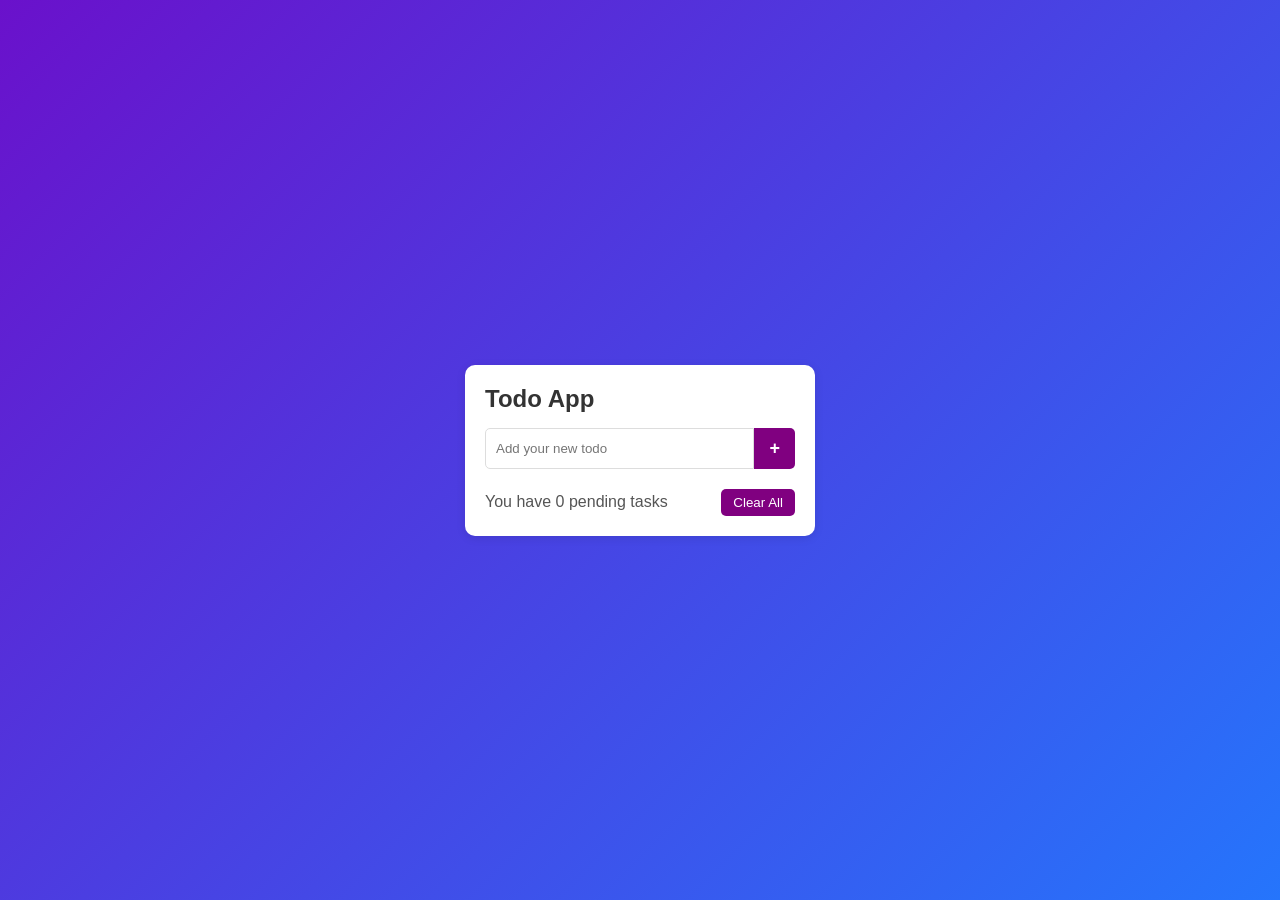
==== index.html @ 83eac267 "todolist" ====
<!DOCTYPE html>
<html lang="en">
  <head>
    <meta charset="UTF-8" />
    <meta name="viewport" content="width=device-width, initial-scale=1.0" />
    <title>Document</title>
    <link rel="stylesheet" href="./style.css" />
  </head>
  <body>
    <div class="todo-app">
      <!-- Tiêu đề -->
      <h2>Todo App</h2>
      <!-- Add your new todo -->
      <div class="input-section">
        <input type="text" id="todo-input" placeholder="Add your new todo" />
        <button id="add-btn">+</button>
      </div>

      <!-- Danh sach todo -->
      <div class="todo-list" id="todo-list-id"></div>

      <!-- footer -->
      <div class="footer">
        <span id="task-count">You have 0 pending tasks</span>
        <button id="clear-btn">Clear All</button>
      </div>
    </div>
    <script src="./fe.js"></script>
  </body>
</html>
---- style.css ----
/* Reset cơ bản */
* {
  margin: 0;
  padding: 0;
  box-sizing: border-box;
}

body {
  font-family: Arial, sans-serif;
  background: linear-gradient(135deg, #6a11cb, #2575fc);
  height: 100vh;
  display: flex;
  justify-content: center;
  align-items: center;
}

/* Khung chính */
.todo-app {
  background: #fff;
  width: 350px;
  border-radius: 10px;
  padding: 20px;
  box-shadow: 0 2px 10px rgba(0,0,0,0.1);
}

/* Tiêu đề */
.todo-app h2 {
  margin-bottom: 15px;
  color: #333;
}

/* Phần nhập todo mới */
.input-section {
  display: flex;
  margin-bottom: 20px;
}

.input-section input {
  flex: 1;
  padding: 10px;
  border: 1px solid #ddd;
  border-radius: 5px 0 0 5px;
  outline: none;
}

.input-section button {
  background: purple;
  color: white;
  border: none;
  padding: 10px 15px;
  border-radius: 0 5px 5px 0;
  cursor: pointer;
  font-size: 18px;
  font-weight: bold;
}

/* Danh sách todo */
.todo-list {
  margin-bottom: 20px;
}

.todo-item {
  display: flex;
  justify-content: space-between;
  align-items: center;
  background: #f3f3f3;
  padding: 10px;
  border-radius: 5px;
  margin-bottom: 10px;
}

.todo-item span {
  flex: 1;
}

/* Nút xóa trong item */
.todo-item button {
  background: red;
  border: none;
  color: white;
  padding: 5px 8px;
  border-radius: 5px;
  cursor: pointer;
  display: none; /* ban đầu ẩn */
}

/* Hiện nút xóa khi hover */
.todo-item:hover button {
  display: inline-block;
}

/* Footer */
.footer {
  display: flex;
  justify-content: space-between;
  align-items: center;
}

.footer span {
  color: #555;
}

.footer button {
  background: purple;
  color: white;
  border: none;
  padding: 6px 12px;
  border-radius: 5px;
  cursor: pointer;
}
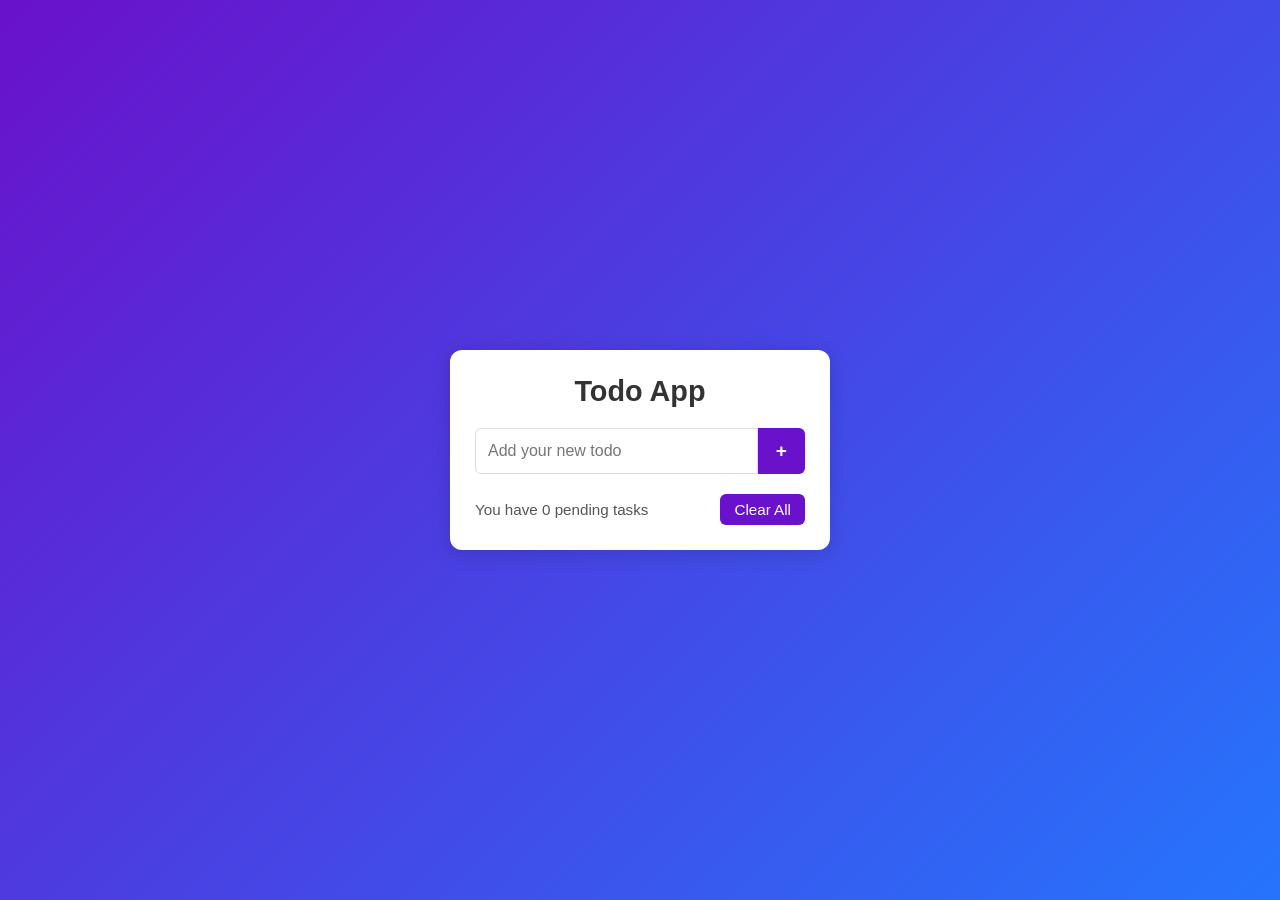
==== commit b38052ca: "drag-list-todo" ====
--- a/index.html
+++ b/index.html
@@ -3,28 +3,31 @@
   <head>
     <meta charset="UTF-8" />
     <meta name="viewport" content="width=device-width, initial-scale=1.0" />
-    <title>Document</title>
+    <title>Todo App</title>
     <link rel="stylesheet" href="./style.css" />
   </head>
   <body>
     <div class="todo-app">
       <!-- Tiêu đề -->
       <h2>Todo App</h2>
-      <!-- Add your new todo -->
+
+      <!-- Add new todo -->
       <div class="input-section">
         <input type="text" id="todo-input" placeholder="Add your new todo" />
         <button id="add-btn">+</button>
       </div>
 
-      <!-- Danh sach todo -->
+      <!-- Todo list container -->
       <div class="todo-list" id="todo-list-id"></div>
 
-      <!-- footer -->
+      <!-- Footer -->
       <div class="footer">
         <span id="task-count">You have 0 pending tasks</span>
         <button id="clear-btn">Clear All</button>
       </div>
     </div>
+
+    <!-- JS -->
     <script src="./fe.js"></script>
   </body>
 </html>
--- a/style.css
+++ b/style.css
@@ -17,16 +17,18 @@
 /* Khung chính */
 .todo-app {
   background: #fff;
-  width: 350px;
-  border-radius: 10px;
-  padding: 20px;
-  box-shadow: 0 2px 10px rgba(0,0,0,0.1);
+  width: 380px;
+  border-radius: 12px;
+  padding: 25px;
+  box-shadow: 0 4px 20px rgba(0,0,0,0.15);
 }
 
 /* Tiêu đề */
 .todo-app h2 {
-  margin-bottom: 15px;
+  margin-bottom: 20px;
   color: #333;
+  text-align: center;
+  font-size: 1.8em;
 }
 
 /* Phần nhập todo mới */
@@ -37,21 +39,27 @@
 
 .input-section input {
   flex: 1;
-  padding: 10px;
+  padding: 12px;
   border: 1px solid #ddd;
-  border-radius: 5px 0 0 5px;
+  border-radius: 6px 0 0 6px;
   outline: none;
+  font-size: 1em;
 }
 
 .input-section button {
-  background: purple;
+  background: #6a11cb;
   color: white;
   border: none;
-  padding: 10px 15px;
-  border-radius: 0 5px 5px 0;
+  padding: 12px 18px;
+  border-radius: 0 6px 6px 0;
   cursor: pointer;
-  font-size: 18px;
+  font-size: 1.2em;
   font-weight: bold;
+  transition: background-color 0.2s;
+}
+
+.input-section button:hover {
+  background-color: #2575fc;
 }
 
 /* Danh sách todo */
@@ -59,29 +67,57 @@
   margin-bottom: 20px;
 }
 
+/* Todo item */
 .todo-item {
   display: flex;
   justify-content: space-between;
   align-items: center;
   background: #f3f3f3;
-  padding: 10px;
-  border-radius: 5px;
+  padding: 12px;
+  border-radius: 8px;
   margin-bottom: 10px;
+  cursor: grab;
+  transition: background-color 0.2s, transform 0.2s;
 }
 
+.todo-item:active {
+  cursor: grabbing;
+}
+
+/* Khi kéo - mờ item */
+.todo-item.dragging {
+  opacity: 0.5;
+}
+
+/* Khi hover hoặc drag over */
+.todo-item.active {
+  background-color: #d0f0ff;
+  transform: scale(1.03);
+}
+
+/* Nội dung item */
 .todo-item span {
   flex: 1;
+  word-break: break-word;
+  font-size: 1em;
+  color: #333;
 }
 
-/* Nút xóa trong item */
+/* Nút xóa */
 .todo-item button {
-  background: red;
+  background: #ff4d4d;
   border: none;
   color: white;
-  padding: 5px 8px;
-  border-radius: 5px;
+  padding: 6px 10px;
+  border-radius: 6px;
   cursor: pointer;
-  display: none; /* ban đầu ẩn */
+  display: none;
+  font-size: 0.9em;
+  transition: background-color 0.2s;
+}
+
+.todo-item button:hover {
+  background-color: #e60000;
 }
 
 /* Hiện nút xóa khi hover */
@@ -98,13 +134,20 @@
 
 .footer span {
   color: #555;
+  font-size: 0.95em;
 }
 
 .footer button {
-  background: purple;
+  background: #6a11cb;
   color: white;
   border: none;
-  padding: 6px 12px;
-  border-radius: 5px;
+  padding: 7px 14px;
+  border-radius: 6px;
   cursor: pointer;
+  font-size: 0.95em;
+  transition: background-color 0.2s;
 }
+
+.footer button:hover {
+  background-color: #2575fc;
+}
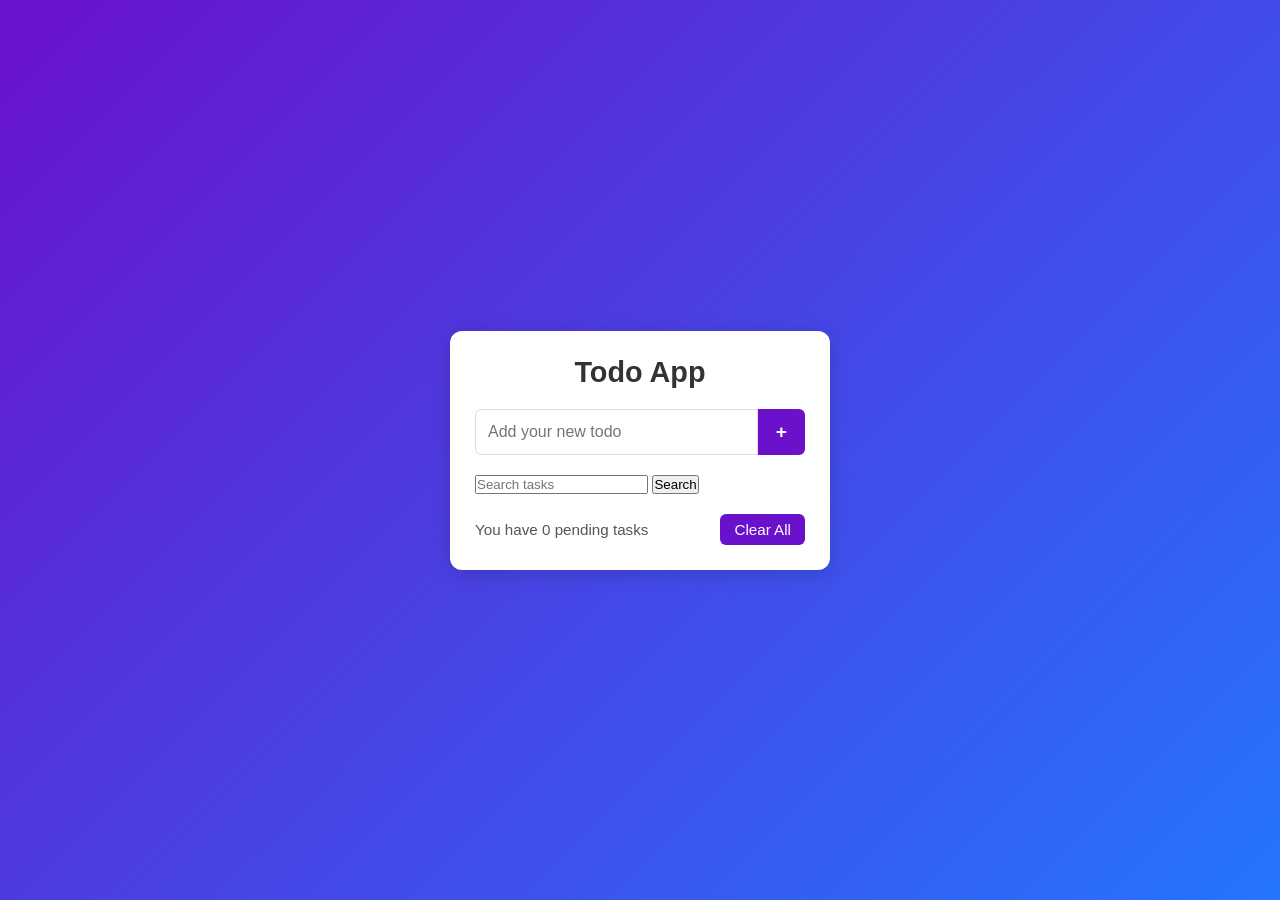
==== commit 65348428: "search-item" ====
--- a/index.html
+++ b/index.html
@@ -17,6 +17,10 @@
         <button id="add-btn">+</button>
       </div>
 
+      <!-- Ô tìm kiếm -->
+      <input type="text" id="search-input" placeholder="Search tasks" />
+      <button id="search-btn">Search</button>
+
       <!-- Todo list container -->
       <div class="todo-list" id="todo-list-id"></div>
 
